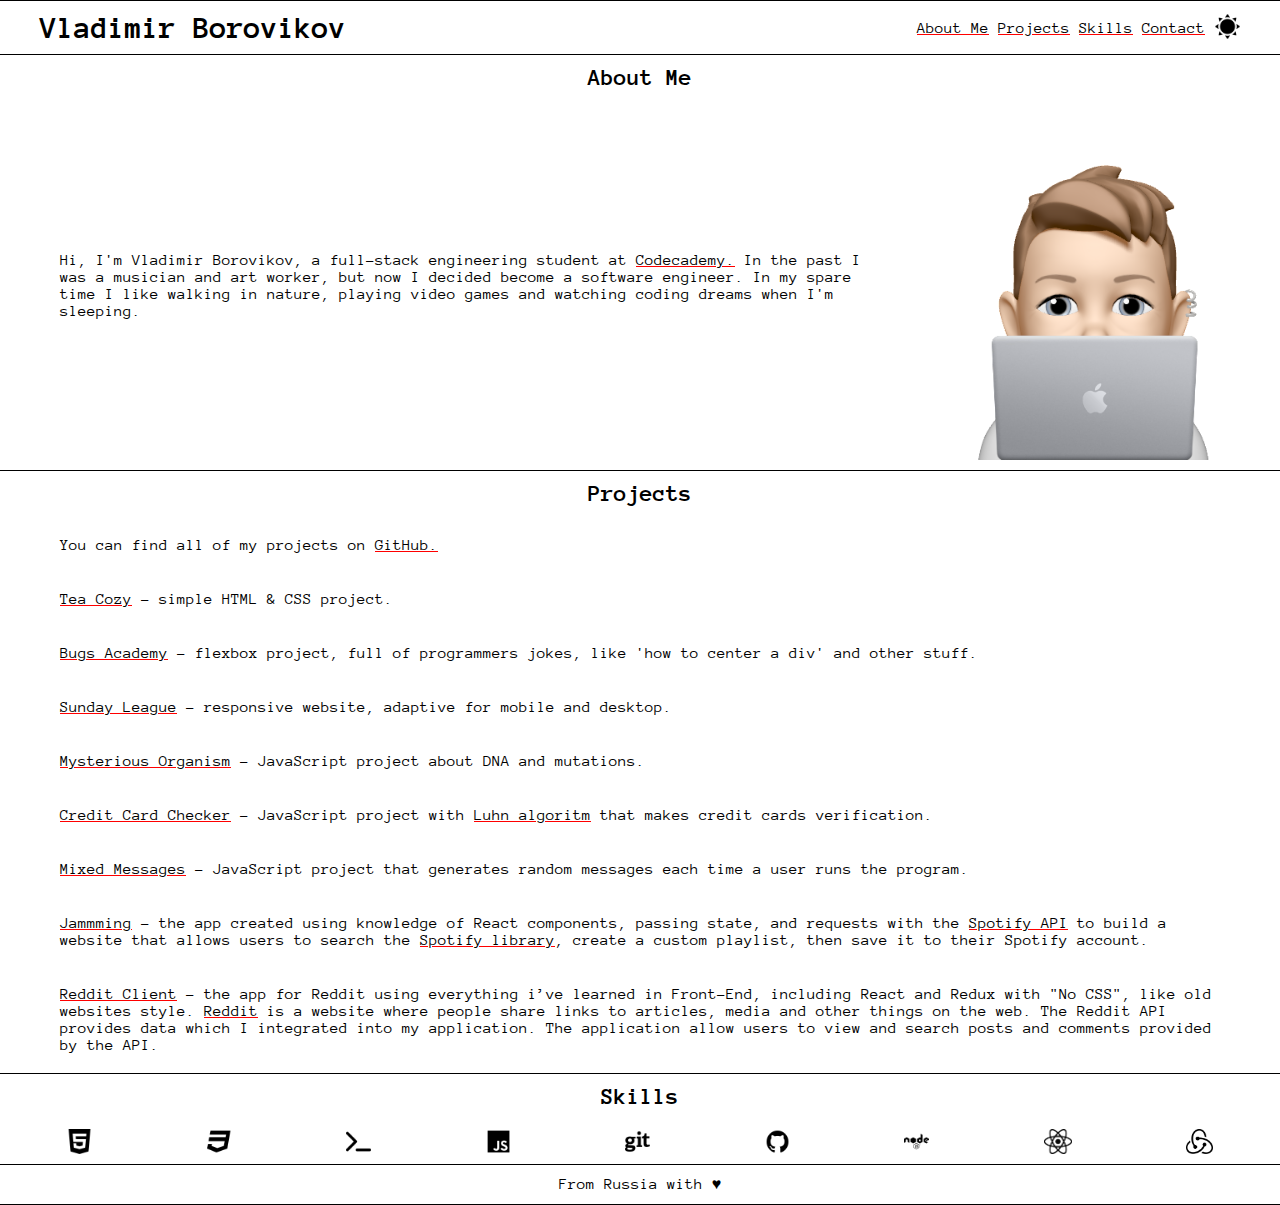
==== index.html @ b8ece1c7 "fix <p>" ====
<!DOCTYPE html>
<html lang="en">
<head>
    <meta charset="UTF-8">
    <meta http-equiv="X-UA-Compatible" content="IE=edge">
    <meta name="viewport" content="width=device-width, initial-scale=1.0">
    <link rel="stylesheet" type="text/css" href="./style.css">
    <link rel="preconnect" href="https://fonts.googleapis.com">
    <link rel="preconnect" href="https://fonts.gstatic.com" crossorigin>
    <link href="https://fonts.googleapis.com/css2?family=Anonymous+Pro&display=swap" rel="stylesheet">
    <link rel="shortcut icon" type="image/jpg" href="./resourses/images/vladimir_borovikov_shows_his_potrfolio.png"/>
    <script src="./script.js" defer></script>
    <title>My Portfolio</title>
</head>
<body>
    <header>
        <h1>Vladimir Borovikov</h1>
        <nav>
            <div class="nav">
                <ul>
                    <li><a href="#about-me">About Me</a></li>
                    <li><a href="#projects">Projects</a></li>
                    <li><a href="#skills">Skills</a></li>
                    <li><a href="contact.html">Contact</a></li>
                </ul>
                <button class="btn-toggle"><img src="./resourses/images/dark_mode_button_sun.png" alt="Dark mode button"></button>
            </div>
        </nav>
    </header>
    <main>
        <section id="about-me">
            <h2>About Me</h2>
            <div class="about-me-container">
                <p>Hi, I'm Vladimir Borovikov, a full-stack engineering student at <a href="https://www.codecademy.com/" target="_blank">Codecademy.</a> In the past I was a musician and art worker, but now I decided become a software engineer. In my spare time I like walking in nature, playing video games and watching coding dreams when I'm sleeping.</p>
                <img src="./resourses/images/vladimir_borovikov_with_laptop.png" alt="Vladimir Borovikov with laptop Memoji">
            </div>
        </section>
        <section id="projects">
            <h2>Projects</h2>
            <div class="projects-conteiner">
                <p>You can find all of my projects on <a href="https://github.com/iamvldmrbrvkv" target="_blank">GitHub.</a></p>
                <br>
                <p><a href="https://iamvldmrbrvkv.github.io/tea-cozy/" target="_blank">Tea Cozy</a> - simple HTML & CSS project.<a href="https://github.com/iamvldmrbrvkv/tea-cozy.git" target="_blank"></a></p>
                <br>
                <p><a href="https://iamvldmrbrvkv.github.io/bugs-academy/" target="_blank">Bugs Academy</a> - flexbox project, full of programmers jokes, like 'how to center a div' and other stuff.<a href="https://github.com/iamvldmrbrvkv/tea-cozy.git" target="_blank"></a></p>
                <br>
                <p><a href="https://iamvldmrbrvkv.github.io/sunday-league/" target="_blank">Sunday League</a> - responsive website, adaptive for mobile and desktop.<a href="https://github.com/iamvldmrbrvkv/sunday-league.git" target="_blank"></a></p>
                <br>
                <p><a href="https://github.com/iamvldmrbrvkv/mysterious-organism" target="_blank">Mysterious Organism</a> - JavaScript project about DNA and mutations.</p>
                <br>
                <p><a href="https://github.com/iamvldmrbrvkv/credit-card-checker" target="_blank">Credit Card Checker</a> - JavaScript project with <a href="https://en.wikipedia.org/wiki/Luhn_algorithm" target="_blank">Luhn algoritm</a> that makes credit cards verification.</p>
                <br>
                <p><a href="https://github.com/iamvldmrbrvkv/mixed_messages" target="_blank">Mixed Messages</a> - JavaScript project that generates random messages each time a user runs the program.</p>
                <br>
                <p><a href="https://github.com/iamvldmrbrvkv/jammming" target="_blank">Jammming</a> - the app created using knowledge of React components, passing state, and requests with the <a href="https://developer.spotify.com/documentation/web-api" target="_blank">Spotify API</a> to build a website that allows users to search the <a href="https://open.spotify.com/" target="_blank">Spotify library</a>, create a custom playlist, then save it to their Spotify account.</p>
                <br>
                <p><a href="https://github.com/iamvldmrbrvkv/reddit-client" target="_blank">Reddit Client</a> - the app for Reddit using everything i’ve learned in Front-End, including React and Redux with "No CSS", like old websites style. <a href="https://github.com/iamvldmrbrvkv/jammming" target="_blank">Reddit</a> is a website where people share links to articles, media and other things on the web. The Reddit API provides data which I integrated into my application. The application allow users to view and search posts and comments provided by the API.</p>
            </div>
        </section>
        <section id="skills">
            <h2>Skills</h2>
            <div class="skills-container">
                <img src="./resourses/images/logos/html5_black_on_white_logo.png" alt="HTML5 logo">
                <img src="./resourses/images/logos/css3_black_on_white_logo.png" alt="CSS3 logo">
                <img src="./resourses/images/logos/terminal_black_on_white_logo.png" alt="Terminal logo">
                <img src="./resourses/images/logos/javascript_white_on_black_logo.png" alt="JavaScript logo">
                <img src="./resourses/images/logos/git_black_on_white_logo.png" alt="Git logo">
                <img src="./resourses/images/logos/github_white_on_black_logo.png" alt="GitHub logo">
                <img src="./resourses/images/logos/node_black_on_white_logo.png" alt="Node.js logo">
                <img src="./resourses/images/logos/react_white_on_black_logo.png" alt="React logo">
                <img src="./resourses/images/logos/redux_white_on_black_logo.png" alt="Redux logo">
            </div>
        </section>
    </main>
    <footer>
        <p>From Russia with <span class="heart">♥</span></p>
    </footer>
</body>
</html>
---- style.css ----
* {
    box-sizing: border-box;
    margin: 0;
    padding: 0;
    font-family: 'Anonymous Pro', monospace;
}

body {
    color: black;
    background: white;
}

header {
    display: flex;
    justify-content: space-between;
    align-items: center;
    border-top: 1px solid black;
    border-bottom: 1px solid black;
    padding: 10px;
    flex-wrap: wrap;
}

h1 {
    margin: auto 30px;
    text-align: center;
}

.nav {
    display: flex;
    justify-content: space-around;
    align-items: center;
    margin: auto 30px;
    flex-wrap: wrap;
}  

.nav li {
    display: inline-block;
}

a {
    color: black;
    text-decoration-color: red;
}

a:visited {
    color: red;
    text-decoration-color: black;
}

a:hover {
    color: black;
    text-decoration: none;
}

.btn-toggle {
    margin-left: 10px;
    border: none;
    background: inherit;
    cursor: pointer;
}

.btn-toggle img {
    height: 25px;
}

.about-me-container {
    display: flex;
    justify-content: space-between;
    align-items: center;
    border-bottom: 1px solid black;
    padding: 10px;
}

.about-me-container img {
    height: 350px;
}

.projects-conteiner {
    border-bottom: 1px solid black;
    padding: 10px;
}

.skills-container {
    display: flex;
    justify-content: space-around;
    border-bottom: 1px solid black;
    padding: 10px;
}

.skills-container img {
    height: 25px;
}

h2 {
    text-align: center;
}

h2,
p {
    margin: 10px 50px;
}

.contact-container {
    display: flex;
    justify-content: space-around;
    border-bottom: 1px solid black;
    padding: 10px;
}

.contact-img {
    height: 350px;
    display: block;
    margin-left: auto;
    margin-right: auto;
}

.contact-container img {
    height: 25px;
}

footer {
    text-align: center;
    border-bottom: 1px solid black;
}

@media only screen and (max-width: 768px) {
    header {
        justify-content: center;
    }

    .nav {
        margin: auto;
    }

    .about-me-container {
        flex-wrap: wrap;
        justify-content: center;
    }
}

/* Dark Mode styles */
body.dark-theme {
    color: #eee;
    background: rgb(32, 33, 36);
}

body.dark-theme a {
    color: white;
    text-decoration-color: red;
}

body.dark-theme a:visited {
    color: #809fff;
    text-decoration-color: white;
}

body.dark-theme a:hover {
    color: white;
    text-decoration: none;
}

body.dark-theme .btn-toggle img,
body.dark-theme .skills-container img,
body.dark-theme .contact-container img {
    filter: invert(100%);
}

body.dark-theme header {
    border-top: 1px solid white;
    border-bottom: 1px solid white;
}

body.dark-theme .about-me-container,
body.dark-theme .projects-conteiner,
body.dark-theme .skills-container,
body.dark-theme .contact-container,
body.dark-theme footer {
    border-bottom: 1px solid white;
}
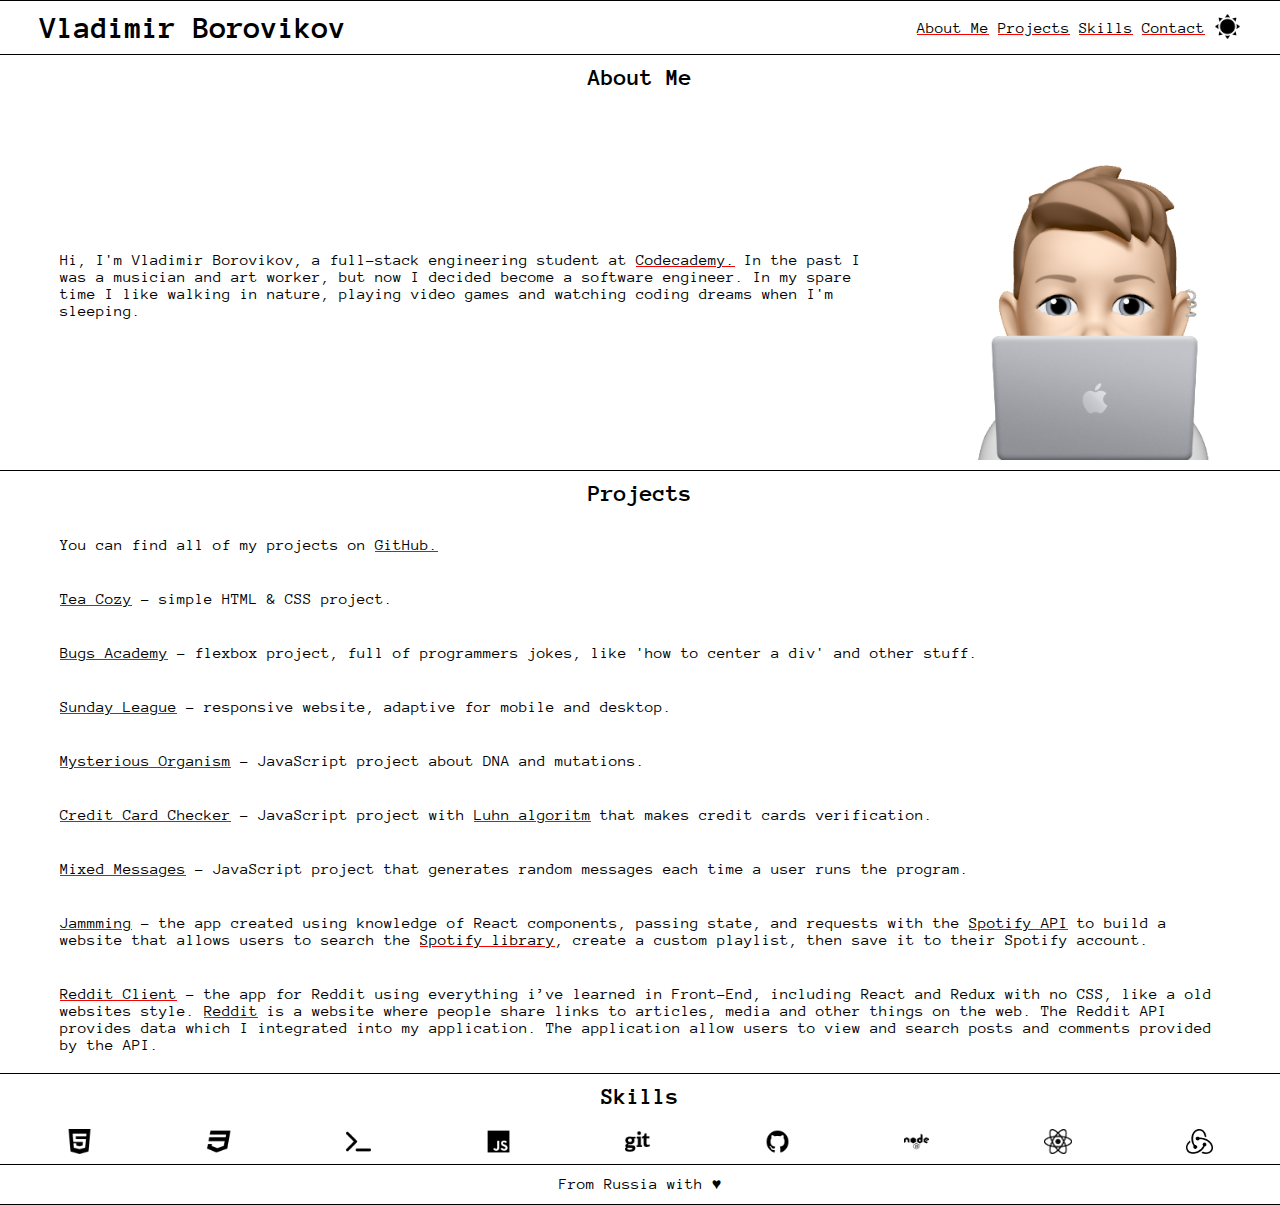
==== commit 085c50ce: "refactor <p>" ====
--- a/index.html
+++ b/index.html
@@ -54,7 +54,7 @@
                 <br>
                 <p><a href="https://github.com/iamvldmrbrvkv/jammming" target="_blank">Jammming</a> - the app created using knowledge of React components, passing state, and requests with the <a href="https://developer.spotify.com/documentation/web-api" target="_blank">Spotify API</a> to build a website that allows users to search the <a href="https://open.spotify.com/" target="_blank">Spotify library</a>, create a custom playlist, then save it to their Spotify account.</p>
                 <br>
-                <p><a href="https://github.com/iamvldmrbrvkv/reddit-client" target="_blank">Reddit Client</a> - the app for Reddit using everything i’ve learned in Front-End, including React and Redux with "No CSS", like old websites style. <a href="https://github.com/iamvldmrbrvkv/jammming" target="_blank">Reddit</a> is a website where people share links to articles, media and other things on the web. The Reddit API provides data which I integrated into my application. The application allow users to view and search posts and comments provided by the API.</p>
+                <p><a href="https://github.com/iamvldmrbrvkv/reddit-client" target="_blank">Reddit Client</a> - the app for Reddit using everything i’ve learned in Front-End, including React and Redux with no CSS, like a old websites style. <a href="https://github.com/iamvldmrbrvkv/jammming" target="_blank">Reddit</a> is a website where people share links to articles, media and other things on the web. The Reddit API provides data which I integrated into my application. The application allow users to view and search posts and comments provided by the API.</p>
             </div>
         </section>
         <section id="skills">
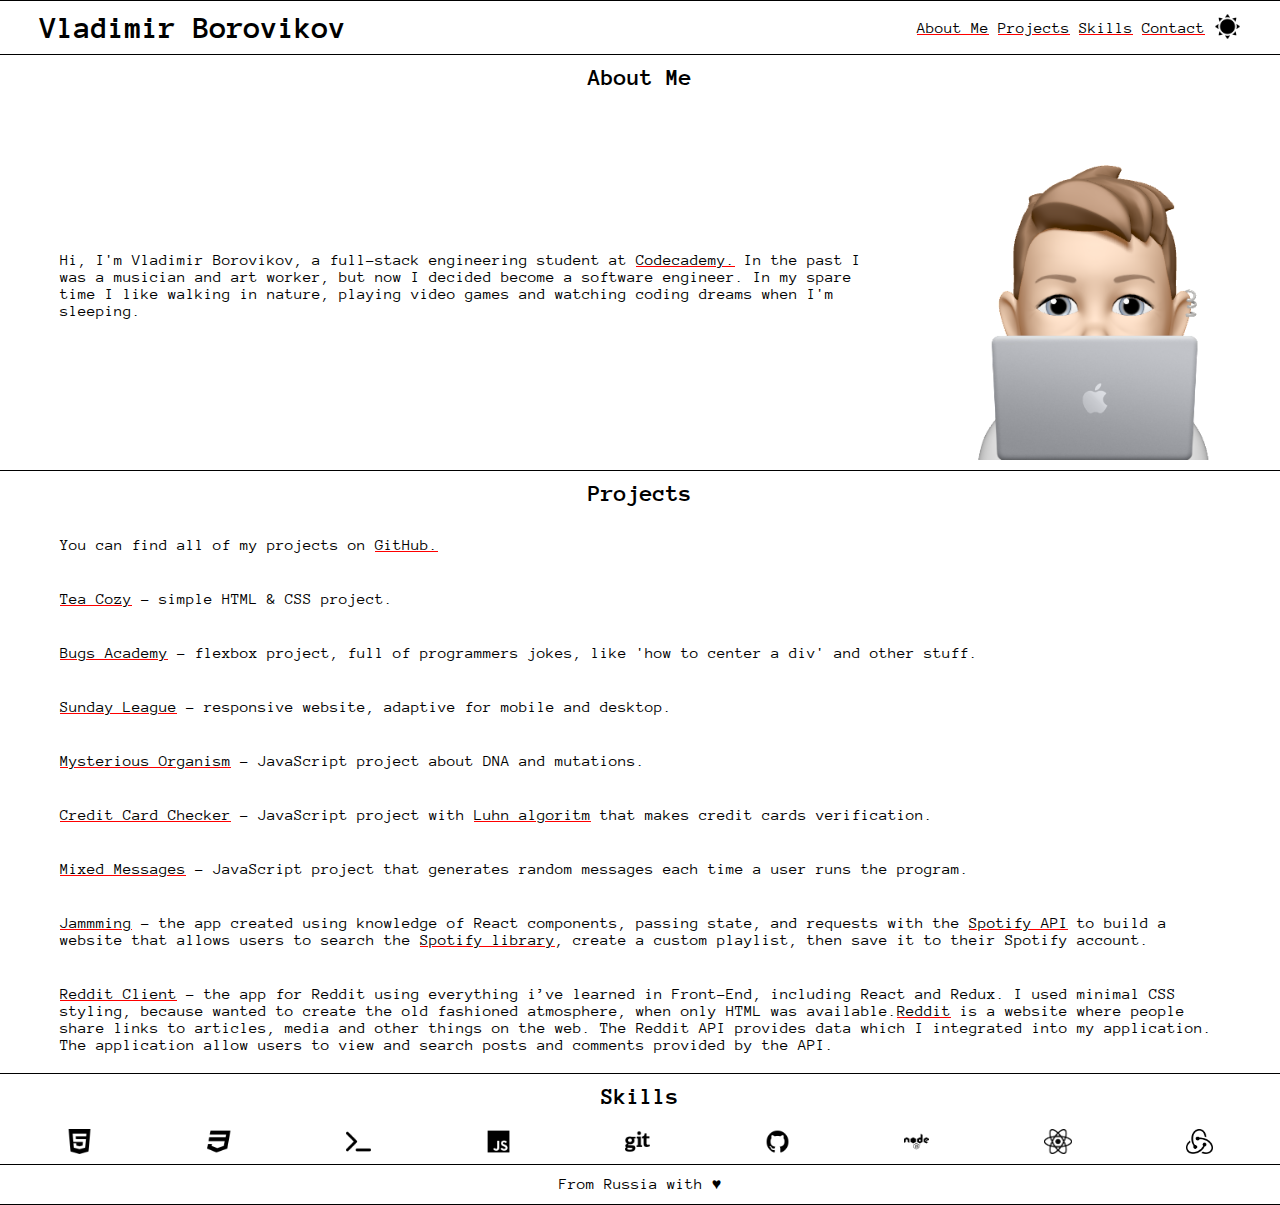
==== commit 14acd7f8: "add <p> info" ====
--- a/index.html
+++ b/index.html
@@ -54,7 +54,7 @@
                 <br>
                 <p><a href="https://github.com/iamvldmrbrvkv/jammming" target="_blank">Jammming</a> - the app created using knowledge of React components, passing state, and requests with the <a href="https://developer.spotify.com/documentation/web-api" target="_blank">Spotify API</a> to build a website that allows users to search the <a href="https://open.spotify.com/" target="_blank">Spotify library</a>, create a custom playlist, then save it to their Spotify account.</p>
                 <br>
-                <p><a href="https://github.com/iamvldmrbrvkv/reddit-client" target="_blank">Reddit Client</a> - the app for Reddit using everything i’ve learned in Front-End, including React and Redux with no CSS, like a old websites style. <a href="https://github.com/iamvldmrbrvkv/jammming" target="_blank">Reddit</a> is a website where people share links to articles, media and other things on the web. The Reddit API provides data which I integrated into my application. The application allow users to view and search posts and comments provided by the API.</p>
+                <p><a href="https://github.com/iamvldmrbrvkv/reddit-client" target="_blank">Reddit Client</a> - the app for Reddit using everything i’ve learned in Front-End, including React and Redux. I used minimal CSS styling, because wanted to create the old fashioned atmosphere, when only HTML was available.<a href="https://github.com/iamvldmrbrvkv/jammming" target="_blank">Reddit</a> is a website where people share links to articles, media and other things on the web. The Reddit API provides data which I integrated into my application. The application allow users to view and search posts and comments provided by the API.</p>
             </div>
         </section>
         <section id="skills">
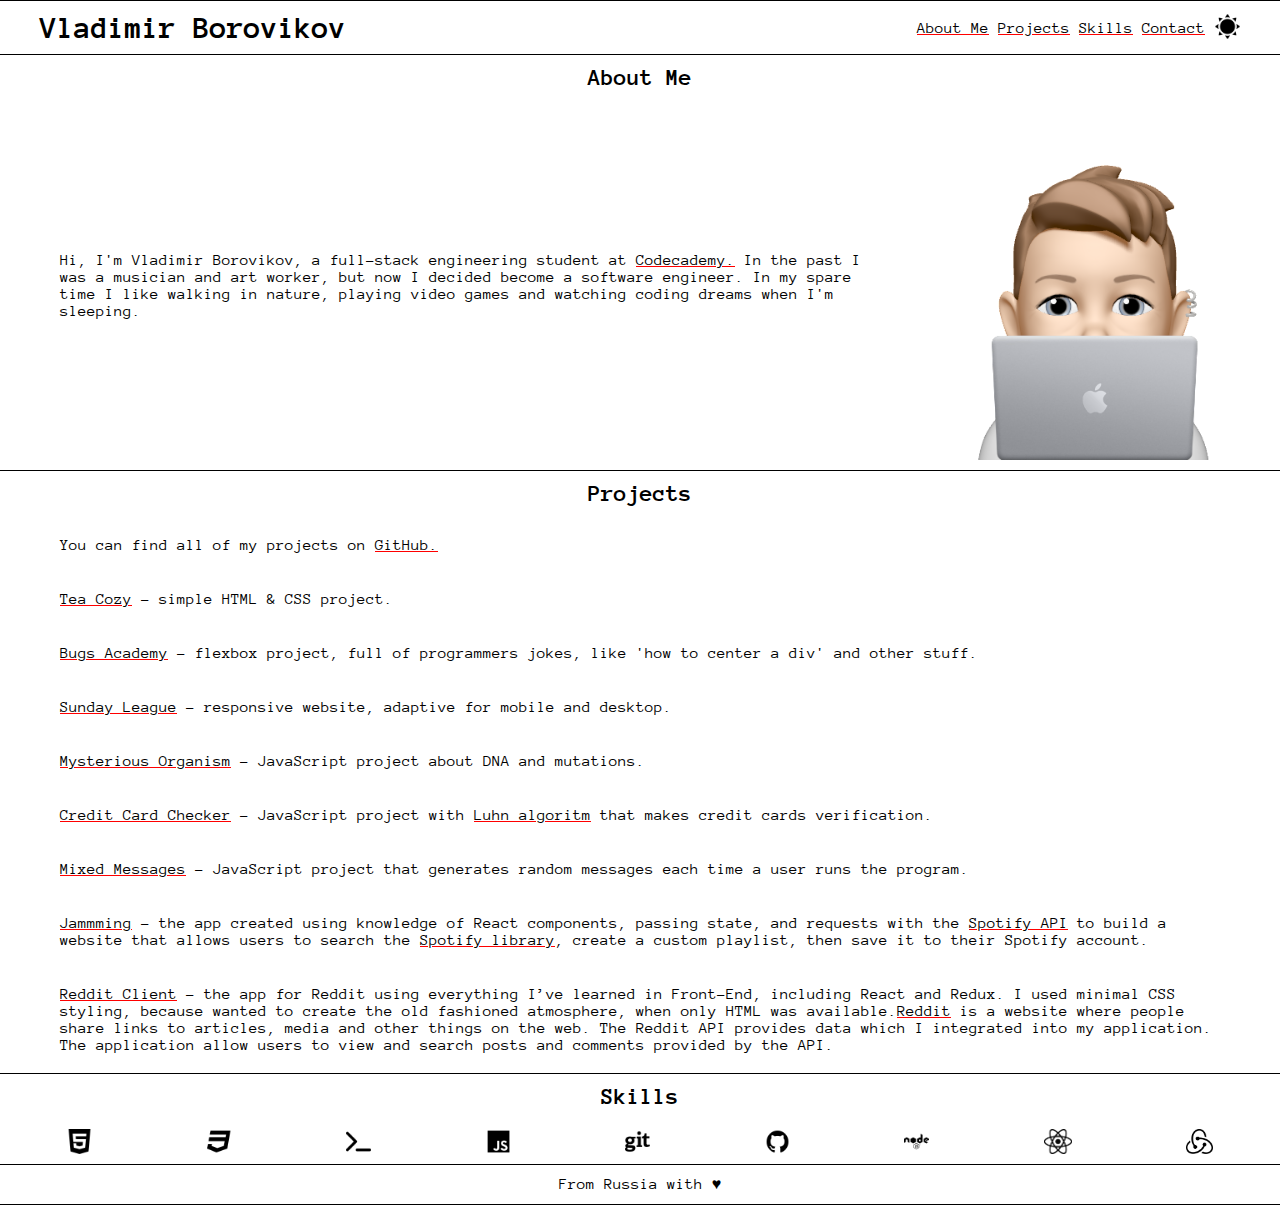
==== commit 0a5bf8e6: "fix <p>" ====
--- a/index.html
+++ b/index.html
@@ -54,7 +54,7 @@
                 <br>
                 <p><a href="https://github.com/iamvldmrbrvkv/jammming" target="_blank">Jammming</a> - the app created using knowledge of React components, passing state, and requests with the <a href="https://developer.spotify.com/documentation/web-api" target="_blank">Spotify API</a> to build a website that allows users to search the <a href="https://open.spotify.com/" target="_blank">Spotify library</a>, create a custom playlist, then save it to their Spotify account.</p>
                 <br>
-                <p><a href="https://github.com/iamvldmrbrvkv/reddit-client" target="_blank">Reddit Client</a> - the app for Reddit using everything i’ve learned in Front-End, including React and Redux. I used minimal CSS styling, because wanted to create the old fashioned atmosphere, when only HTML was available.<a href="https://github.com/iamvldmrbrvkv/jammming" target="_blank">Reddit</a> is a website where people share links to articles, media and other things on the web. The Reddit API provides data which I integrated into my application. The application allow users to view and search posts and comments provided by the API.</p>
+                <p><a href="https://github.com/iamvldmrbrvkv/reddit-client" target="_blank">Reddit Client</a> - the app for Reddit using everything I’ve learned in Front-End, including React and Redux. I used minimal CSS styling, because wanted to create the old fashioned atmosphere, when only HTML was available.<a href="https://github.com/iamvldmrbrvkv/jammming" target="_blank">Reddit</a> is a website where people share links to articles, media and other things on the web. The Reddit API provides data which I integrated into my application. The application allow users to view and search posts and comments provided by the API.</p>
             </div>
         </section>
         <section id="skills">
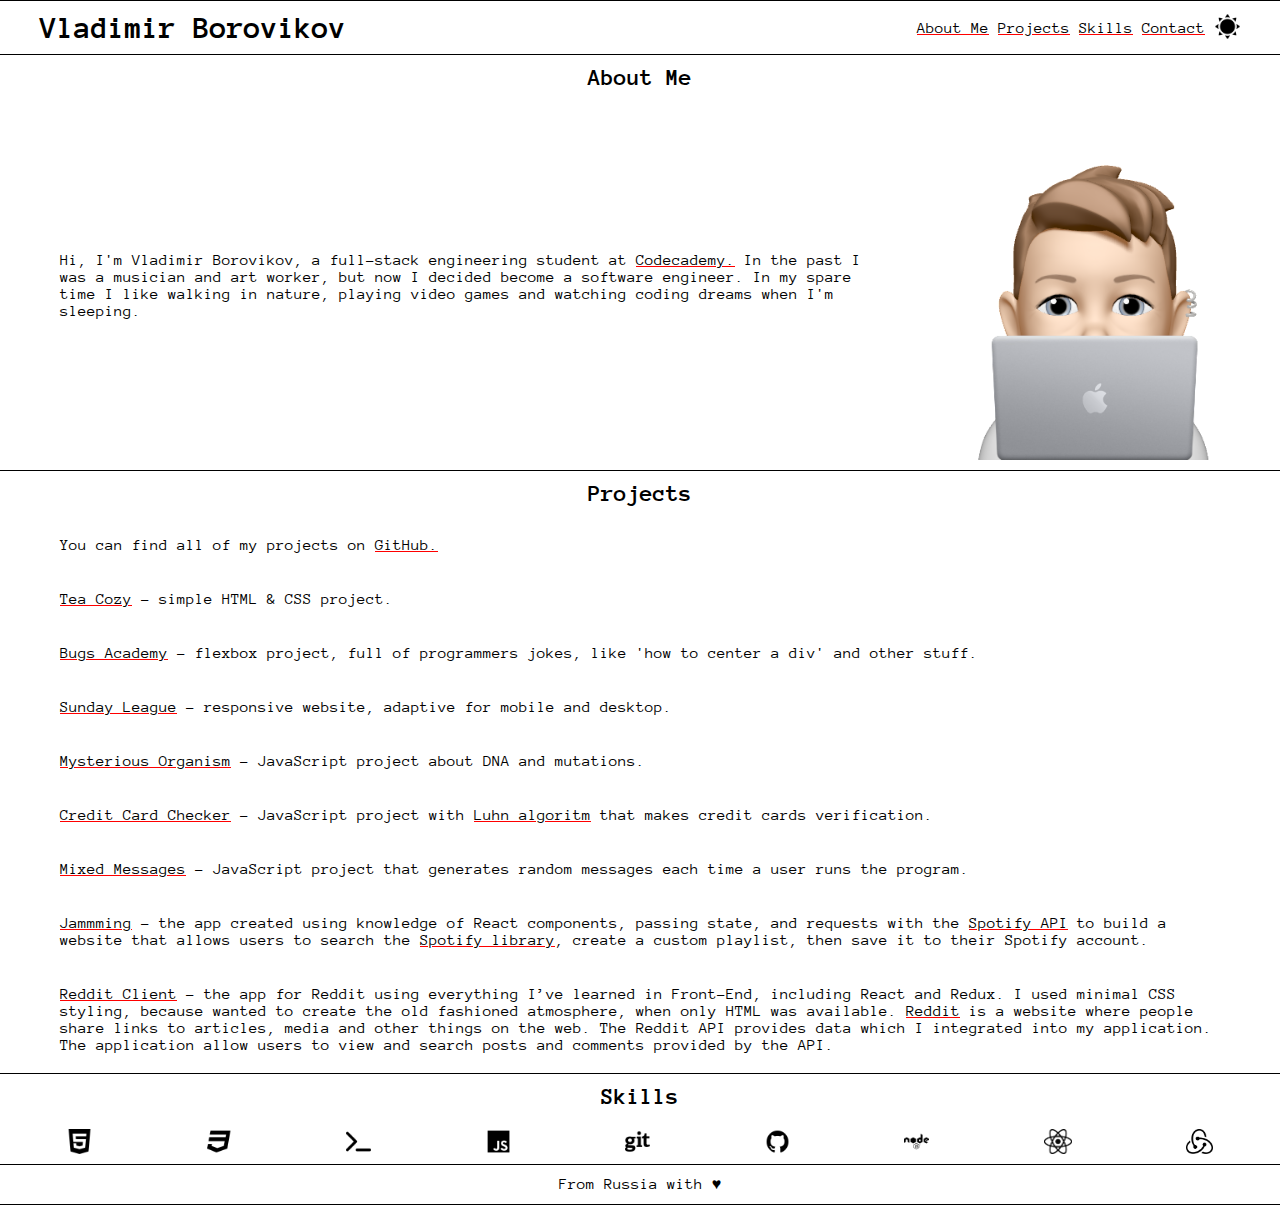
==== commit ce4a3957: "<p> fix" ====
--- a/index.html
+++ b/index.html
@@ -54,7 +54,7 @@
                 <br>
                 <p><a href="https://github.com/iamvldmrbrvkv/jammming" target="_blank">Jammming</a> - the app created using knowledge of React components, passing state, and requests with the <a href="https://developer.spotify.com/documentation/web-api" target="_blank">Spotify API</a> to build a website that allows users to search the <a href="https://open.spotify.com/" target="_blank">Spotify library</a>, create a custom playlist, then save it to their Spotify account.</p>
                 <br>
-                <p><a href="https://github.com/iamvldmrbrvkv/reddit-client" target="_blank">Reddit Client</a> - the app for Reddit using everything I’ve learned in Front-End, including React and Redux. I used minimal CSS styling, because wanted to create the old fashioned atmosphere, when only HTML was available.<a href="https://github.com/iamvldmrbrvkv/jammming" target="_blank">Reddit</a> is a website where people share links to articles, media and other things on the web. The Reddit API provides data which I integrated into my application. The application allow users to view and search posts and comments provided by the API.</p>
+                <p><a href="https://github.com/iamvldmrbrvkv/reddit-client" target="_blank">Reddit Client</a> - the app for Reddit using everything I’ve learned in Front-End, including React and Redux. I used minimal CSS styling, because wanted to create the old fashioned atmosphere, when only HTML was available. <a href="https://github.com/iamvldmrbrvkv/jammming" target="_blank">Reddit</a> is a website where people share links to articles, media and other things on the web. The Reddit API provides data which I integrated into my application. The application allow users to view and search posts and comments provided by the API.</p>
             </div>
         </section>
         <section id="skills">
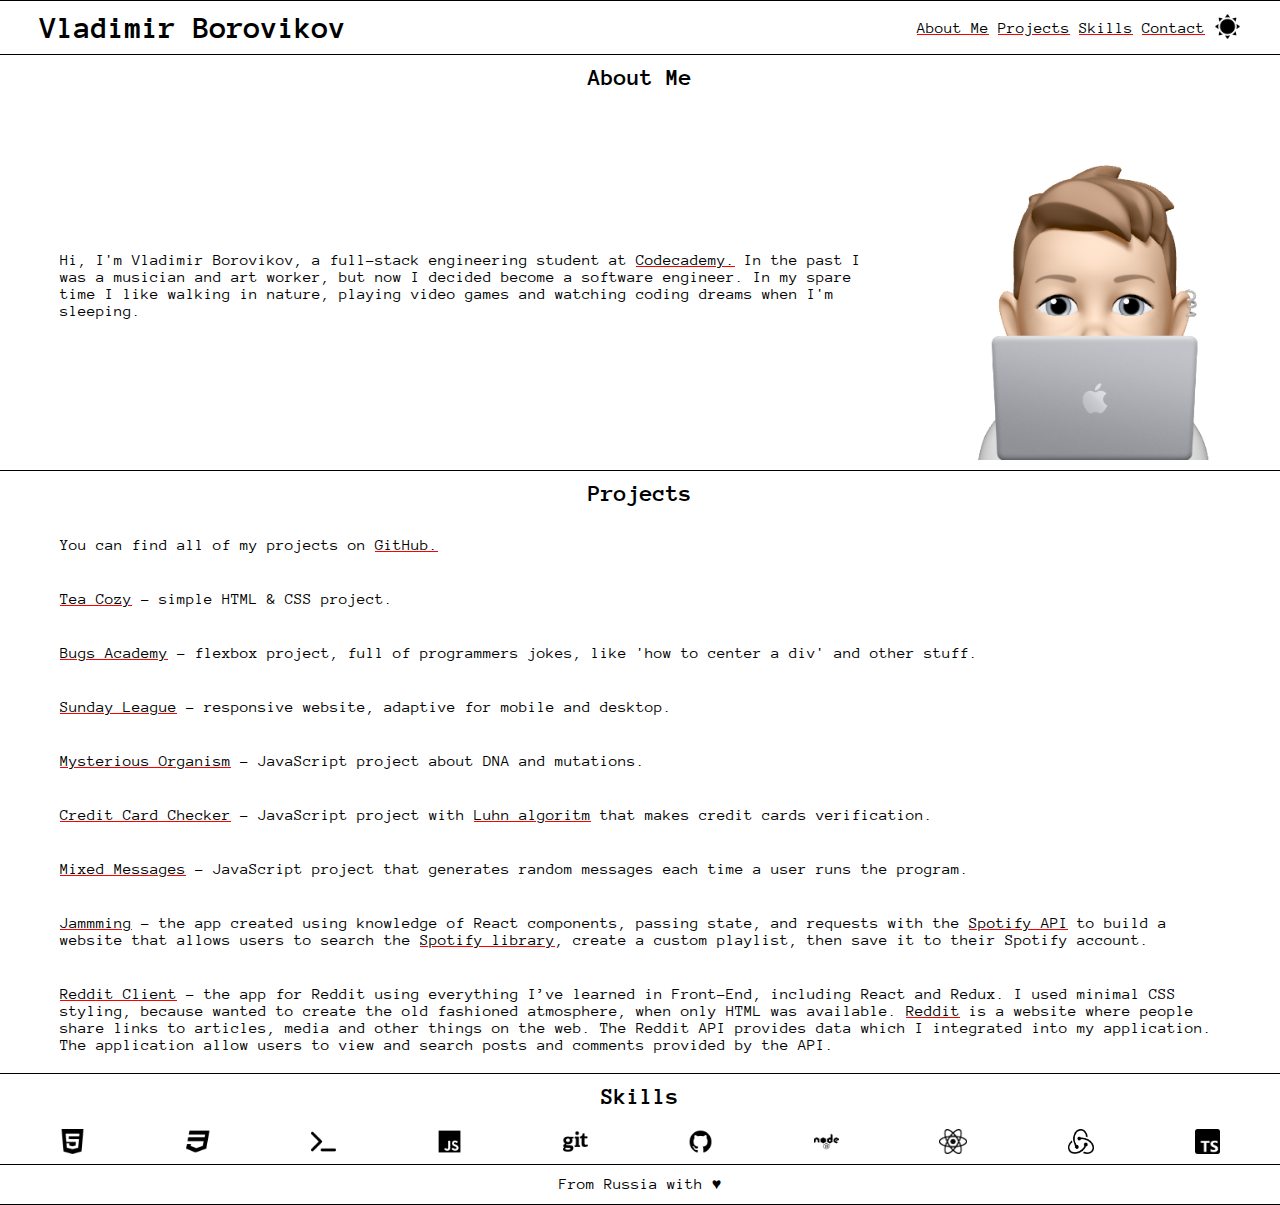
==== commit 8f3790aa: "add logo" ====
--- a/index.html
+++ b/index.html
@@ -60,15 +60,16 @@
         <section id="skills">
             <h2>Skills</h2>
             <div class="skills-container">
-                <img src="./resourses/images/logos/html5_black_on_white_logo.png" alt="HTML5 logo">
-                <img src="./resourses/images/logos/css3_black_on_white_logo.png" alt="CSS3 logo">
-                <img src="./resourses/images/logos/terminal_black_on_white_logo.png" alt="Terminal logo">
-                <img src="./resourses/images/logos/javascript_white_on_black_logo.png" alt="JavaScript logo">
-                <img src="./resourses/images/logos/git_black_on_white_logo.png" alt="Git logo">
-                <img src="./resourses/images/logos/github_white_on_black_logo.png" alt="GitHub logo">
-                <img src="./resourses/images/logos/node_black_on_white_logo.png" alt="Node.js logo">
-                <img src="./resourses/images/logos/react_white_on_black_logo.png" alt="React logo">
-                <img src="./resourses/images/logos/redux_white_on_black_logo.png" alt="Redux logo">
+                <img src="./resourses/images/logos/html5-logo.png" alt="HTML5 logo">
+                <img src="./resourses/images/logos/css3-logo.png" alt="CSS3 logo">
+                <img src="./resourses/images/logos/terminal-logo.png" alt="Terminal logo">
+                <img src="./resourses/images/logos/javascript-logo.png" alt="JavaScript logo">
+                <img src="./resourses/images/logos/git-logo.png" alt="Git logo">
+                <img src="./resourses/images/logos/github-logo.png" alt="GitHub logo">
+                <img src="./resourses/images/logos/node-logo.png" alt="Node.js logo">
+                <img src="./resourses/images/logos/react-logo.png" alt="React logo">
+                <img src="./resourses/images/logos/redux-logo.png" alt="Redux logo">
+                <img src="./resourses/images/logos/typescript-logo.png" alt="TypeScript logo">
             </div>
         </section>
     </main>
